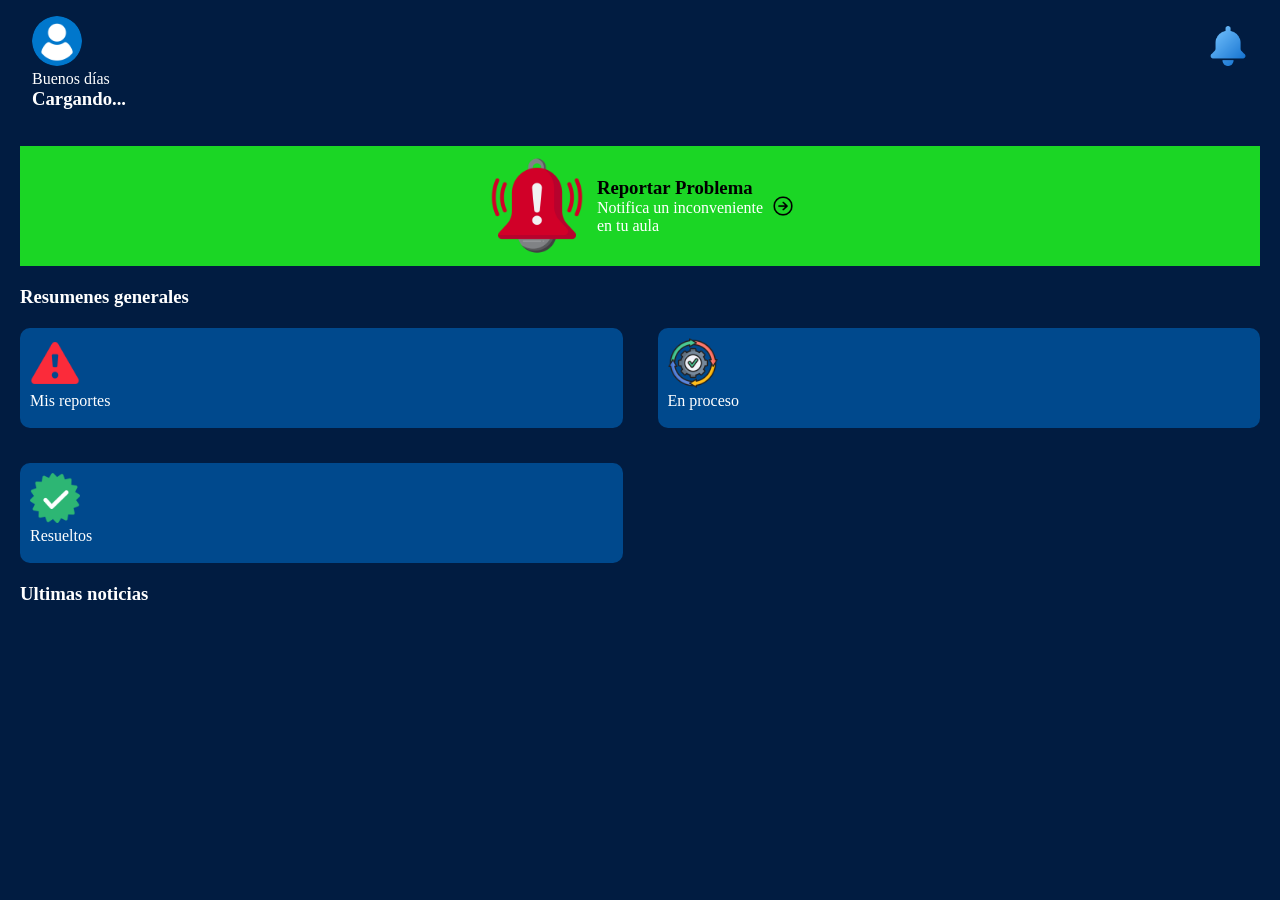
==== html/dash-usu.html @ c0da0ab0 "Primeera subida" ====
<!DOCTYPE html>
<html lang="es">

<head>
  <meta charset="UTF-8">
  <meta name="viewport" content="width=device-width, initial-scale=1.0">
  <title>Document</title>
  <link rel="stylesheet" href="/css/dash-usu.css">
</head>

<body>
  <header>
    <div>
      <nav>
        <img src="/img/user.png" alt="Usuario" class="icono-usuario">
        <p class="saludo" name="saludo">Buenos días</p>
      </nav>
      <h3 class="nombre-usuario" id="nombre-usuario">Cargando...</h3>
    </div>
    <div>
      <a href="" class="btn-notificacion" id="btn-notificacion">
        <img class="icono-notificacion" src="/img/notificacion.png" alt="notificaciones">
      </a>
    </div>
  </header>

  <!-- Desarrollo de la página -->

  <main>

    <!-- Reporte -->
    <a class="btn-reporte" href="">
      <img class="icono-reporte" src="/img/reporte.png" alt="">
      <div>
        <h3>Reportar Problema</h3>
        <p>Notifica un inconveniente <br> en tu aula</p>
      </div>
      <img class="icono-flecha" src="/img/flecha.png" alt="flecha">
    </a>

    <!-- Resumen -->

    <h3 style="margin-left: 20px;" >Resumenes generales</h3>
    <div class="contenedor-resumen">

      <a href="" class="btn-resumen">
        <img class="icono-resumen" src="/img/alert.png" alt="">
        <p>Mis reportes</p>
      </a>

      <a href="" class="btn-resumen">
        <img class="icono-resumen" src="/img/proceso.png" alt="">
        <p>En proceso</p>
      </a>

      <a href="" class="btn-resumen">
        <img class="icono-resumen" src="/img/check.png" alt="">
        <p>Resueltos</p>
      </a>

    </div>

    <!-- Ultimas noticias -->
    <h3 style="margin-left: 20px;" >Ultimas noticias</h3>
    <div class =" ultimas-noticias" id="ultimas-noticias">

    </div>

  </main>


</body>

</html>
---- css/dash-usu.css ----
/* ========== RESET ========== */
*, *::before, *::after {
  margin: 0;
  padding: 0;
  box-sizing: border-box;
}

html {
  width: 100%;
  max-width: 100%;
  overflow-x: clip;
}

html, body {
  max-width: 100%;
  min-height: 100dvh;
  overflow-x: clip;
  font-size: 16px;
  background-color:  #011c41;
}

/*header*/
header{
  display: flex;
  justify-content: space-between;
  padding: 1rem 2rem;
}

header p, h3{
  color:white;
}

.icono-usuario{
  width: 50px;
  height: 50px;
  border-radius: 50%;
  object-fit: cover;
}

.icono-notificacion{
  width: 40px;
  height: 40px;
  object-fit: cover;
  margin-top: 10px;
}

.icono-reporte{
  width: 100px;
}

.icono-flecha{
  width: 20px;
}

.btn-reporte{
  display: flex;
  align-items: center;
  justify-content: center;
  gap: 10px;
  background-color: #1bd625;
  margin: 20px;
  padding: 10px;
  text-decoration: none;
  color: white;
}

.btn-reporte h3{
  color:black;
}

/*resumenes*/

.contenedor-resumen{
  display: grid;
  grid-template-columns: repeat(2, 1fr);
  padding: 20px;
  gap: 35px;
}

.btn-resumen{
  width: 100%;
  height: 100px;
  background-color: #00498d;
  padding: 10px;
  text-decoration: none;
  border-radius: 10px;
}

.btn-resumen p{
  color: white;
}

.icono-resumen{
  width: 50px;
  height: 50px;
  object-fit: cover;
}
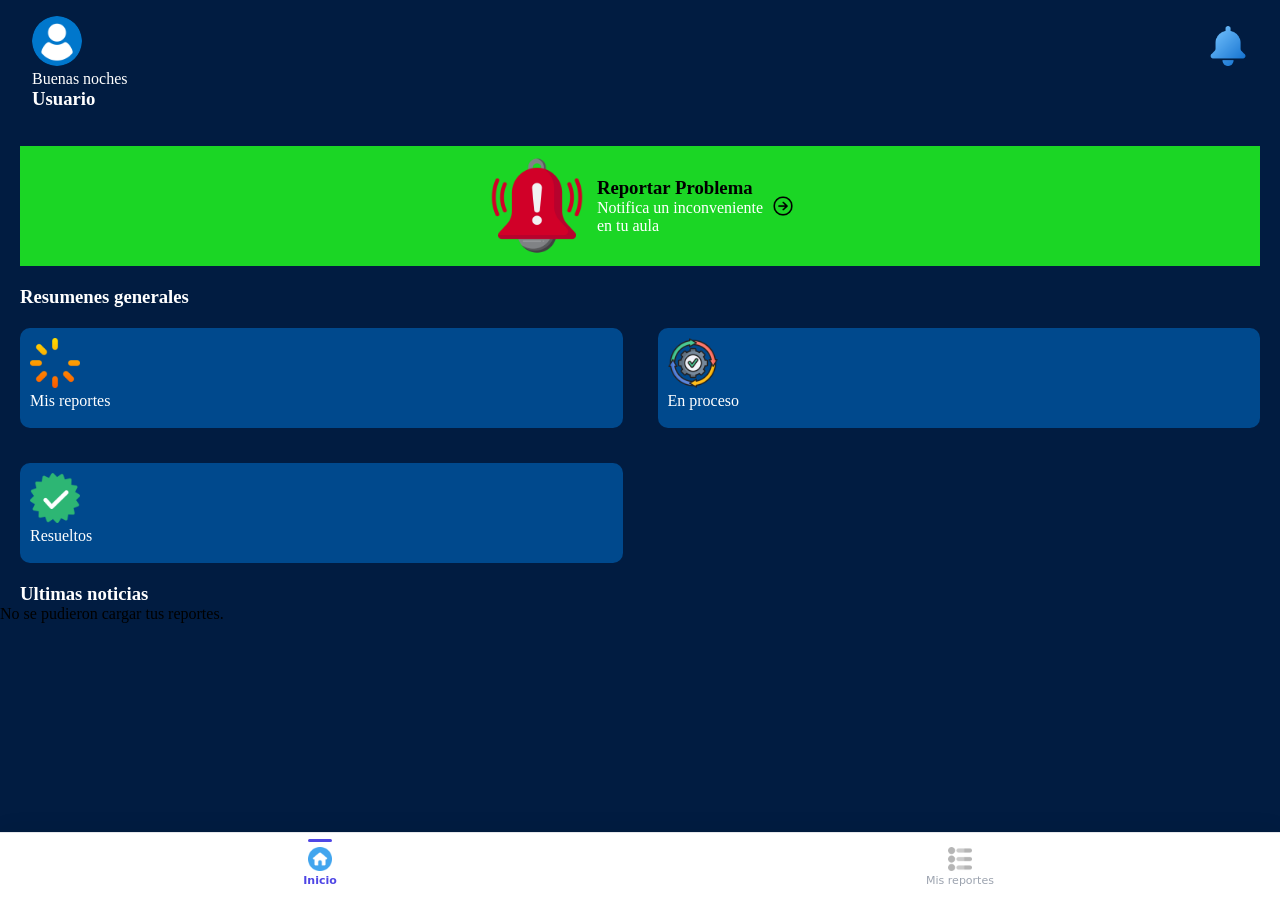
==== commit 5ec964bc: "Add files via upload" ====
--- a/html/dash-usu.html
+++ b/html/dash-usu.html
@@ -5,21 +5,22 @@
   <meta charset="UTF-8">
   <meta name="viewport" content="width=device-width, initial-scale=1.0">
   <title>Document</title>
-  <link rel="stylesheet" href="/css/dash-usu.css">
+  <link rel="stylesheet" href="../css/dash-usu.css">
+  <link rel="stylesheet" href="../css/navegador.css">
 </head>
 
 <body>
   <header>
     <div>
       <nav>
-        <img src="/img/user.png" alt="Usuario" class="icono-usuario">
+        <img src="../img/user.png" alt="Usuario" class="icono-usuario">
         <p class="saludo" name="saludo">Buenos días</p>
       </nav>
       <h3 class="nombre-usuario" id="nombre-usuario">Cargando...</h3>
     </div>
     <div>
       <a href="" class="btn-notificacion" id="btn-notificacion">
-        <img class="icono-notificacion" src="/img/notificacion.png" alt="notificaciones">
+        <img class="icono-notificacion" src="../img/notificacion.png" alt="notificaciones">
       </a>
     </div>
   </header>
@@ -29,13 +30,13 @@
   <main>
 
     <!-- Reporte -->
-    <a class="btn-reporte" href="">
-      <img class="icono-reporte" src="/img/reporte.png" alt="">
+    <a class="btn-reporte" href="../html/reportar.html">
+      <img class="icono-reporte" src="../img/reporte.png" alt="">
       <div>
         <h3>Reportar Problema</h3>
         <p>Notifica un inconveniente <br> en tu aula</p>
       </div>
-      <img class="icono-flecha" src="/img/flecha.png" alt="flecha">
+      <img class="icono-flecha" src="../img/flecha.png" alt="flecha">
     </a>
 
     <!-- Resumen -->
@@ -43,18 +44,18 @@
     <h3 style="margin-left: 20px;" >Resumenes generales</h3>
     <div class="contenedor-resumen">
 
-      <a href="" class="btn-resumen">
-        <img class="icono-resumen" src="/img/alert.png" alt="">
+      <a href="../html/reportes-pendientes.html" class="btn-resumen">
+        <img class="icono-resumen" src="../img/pendiente.png" alt="">
         <p>Mis reportes</p>
       </a>
 
-      <a href="" class="btn-resumen">
-        <img class="icono-resumen" src="/img/proceso.png" alt="">
+      <a href="../html/reportes-proceso.html" class="btn-resumen">
+        <img class="icono-resumen" src="../img/proceso.png" alt="">
         <p>En proceso</p>
       </a>
 
-      <a href="" class="btn-resumen">
-        <img class="icono-resumen" src="/img/check.png" alt="">
+      <a href="../html/reportes-resueltos.html" class="btn-resumen">
+        <img class="icono-resumen" src="../img/check.png" alt="">
         <p>Resueltos</p>
       </a>
 
@@ -63,12 +64,37 @@
     <!-- Ultimas noticias -->
     <h3 style="margin-left: 20px;" >Ultimas noticias</h3>
     <div class =" ultimas-noticias" id="ultimas-noticias">
-
+      <!-- Aquí van las ultimas noticias -->
     </div>
 
   </main>
 
+  <footer>
 
+    <a href="../html/dash-usu.html" class="btn-footer">
+        <img 
+            class="icono-footer"
+            src="../img/inicio.png"
+        >
+        <p>Inicio</p>
+    </a>
+
+
+    <a href="../html/mis-reportes.html" class="btn-footer">
+        <img 
+            class="icono-footer"
+            src="../img/reportes.png"
+        >
+        <p>Mis reportes</p>
+    </a>
+
+
+</footer>
+
+<script src="../js/btn-activo.js"></script>
+  <script src="../js/ultimas-noticias.js"></script>
+  <script src="../js/usuario.js"></script>
 </body>
 
-</html>+</html>
+
--- a/css/navegador.css
+++ b/css/navegador.css
@@ -0,0 +1,98 @@
+footer {
+  position: fixed;
+  bottom: 0;
+  left: 0;
+  right: 0;
+  height: 68px;
+  display: flex;
+  justify-content: space-around;
+  align-items: center;
+  background: #ffffff;
+  border-top: 1px solid #e5e7eb;
+  box-shadow: 0 -4px 20px rgba(0, 0, 0, 0.06);
+  z-index: 1000;
+  font-family: system-ui, -apple-system, sans-serif;
+}
+
+/*botones*/
+.btn-footer {
+  position: relative;
+  flex: 1;
+  height: 100%;
+  display: flex;
+  flex-direction: column;
+  justify-content: center;
+  align-items: center;
+  gap: 4px;
+  text-decoration: none;
+  color: #9ca3af;
+  font-size: 11px;
+  font-weight: 500;
+  transition: color 0.25s ease, transform 0.15s ease;
+  -webkit-tap-highlight-color: transparent;
+  user-select: none;
+}
+
+.btn-footer p {
+  margin: 0;
+  padding: 0;
+  line-height: 1;
+}
+
+.icono-footer {
+  width: 24px;
+  height: 24px;
+  object-fit: contain;
+  opacity: 0.6;
+  filter: grayscale(100%);
+  transition: opacity 0.25s ease, transform 0.25s ease;
+}
+
+/*botón activo*/
+.btn-footer.activo {
+  color: #4f46e5;
+  font-weight: 600;
+}
+
+.btn-footer.activo .icono-footer {
+  opacity: 1;
+  filter: grayscale(0%);
+}
+
+.btn-footer.activo::before {
+  content: "";
+  position: absolute;
+  top: 6px;
+  width: 24px;
+  height: 3px;
+  border-radius: 3px;
+  background: #4f46e5;
+}
+
+/*animación al presionar*/
+.btn-footer:active {
+  transform: scale(0.94);
+}
+
+@media (prefers-color-scheme: dark) {
+  footer {
+    background: #041c3f;
+    border-top-color: #374151;
+    box-shadow: 0 -4px 20px rgba(0, 0, 0, 0.4);
+  }
+  .btn-footer {
+    color: #9ca3af;
+  }
+  .btn-footer.activo {
+    color: #818cf8;
+  }
+  .btn-footer.activo::before {
+    background: #818cf8;
+  }
+}
+
+/*evita que el footer tape el contenido*/
+body {
+  padding-bottom: 80px;
+}
+
